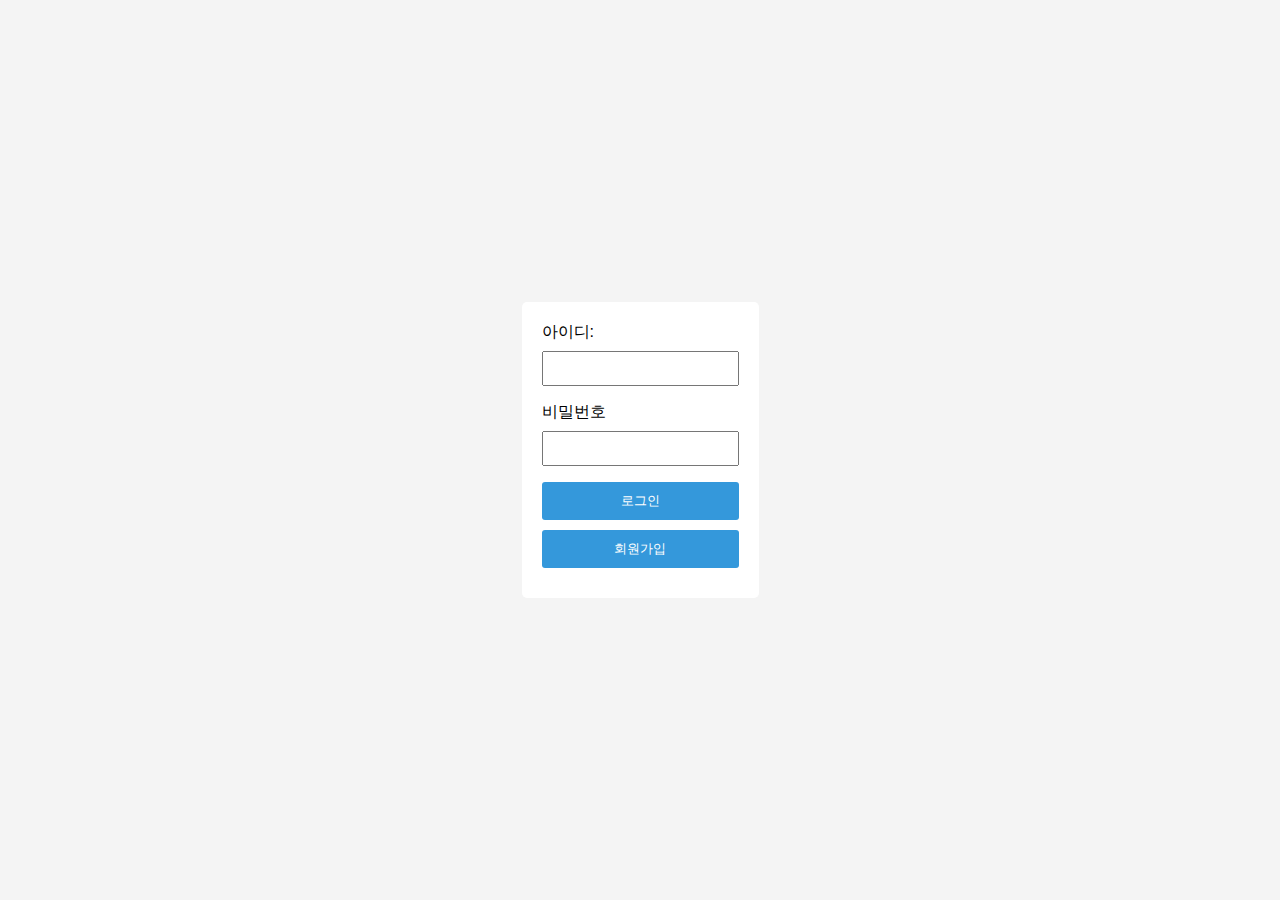
==== html/index.html @ b85cf9a9 "feat: index 화면 추가" ====
<!DOCTYPE html>
<html lang="ko">
<head>
    <meta charset="UTF-8">
    <meta name="viewport" content="width=device-width, initial-scale=1.0">
    <link rel="stylesheet" href="../css/styles.css">
    <title>Assemble</title>
</head>
<body>
    <div id="app"></div>
    <script src="../js/partys.js"></script>
</body>
</html>
---- css/styles.css ----
body {
    font-family: Arial, Helvetica, sans-serif;
    background-color: #f4f4f4;
    margin: 0;
    display: flex;
    align-items: center;
    justify-content: center;
    height: 100vh;
}

.login-container {
    background-color: #fff;
    padding: 20px;
    border-radius: 5px;
    box-shadow: 0 0 10px rgba(0, 0, 0, 0,1);
}

form {
    display: flex;
    flex-direction: column;
}

label {
    margin-bottom: 8px;
}

input {
    padding: 8px;
    margin-bottom: 16px;
}

button {
    padding: 10px;
    width: 100%;
    background-color: #3498db;
    color: #fff;
    border: none;
    border-radius: 3px;
    cursor: pointer;
    margin-bottom: 10px;
}
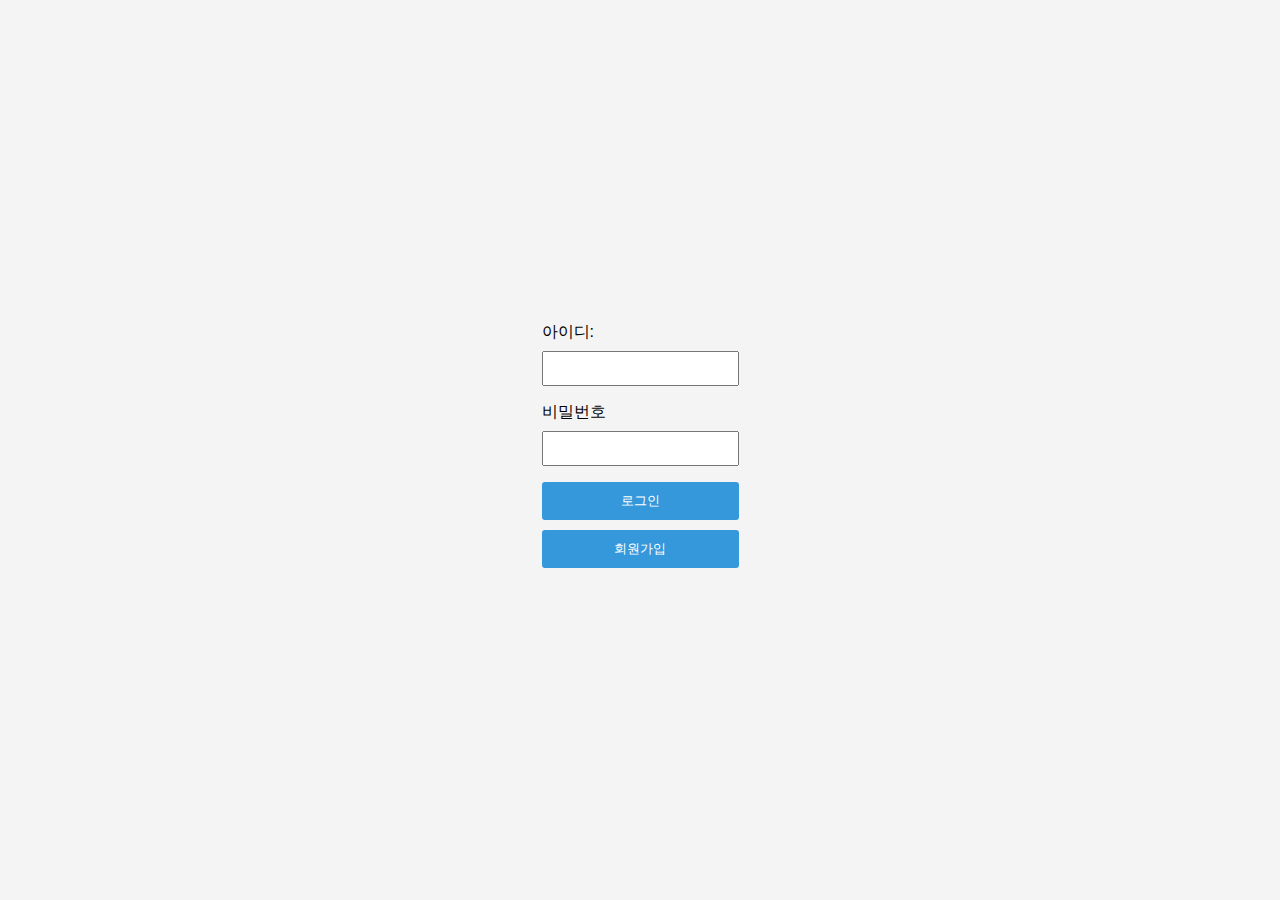
==== commit 5aaf8efa: "feat : 모임 저장 페이지 추가" ====
--- a/html/index.html
+++ b/html/index.html
@@ -7,7 +7,9 @@
     <title>Assemble</title>
 </head>
 <body>
-    <div id="app"></div>
+    <div id="app">
+        <button onclick="window.location.href='partySave.html'">모임생성</button>
+    </div>
     <script src="../js/partys.js"></script>
 </body>
 </html>--- a/css/styles.css
+++ b/css/styles.css
@@ -8,12 +8,12 @@
     height: 100vh;
 }
 
-.login-container {
+/* .login-container {
     background-color: #fff;
     padding: 20px;
     border-radius: 5px;
     box-shadow: 0 0 10px rgba(0, 0, 0, 0,1);
-}
+} */
 
 form {
     display: flex;
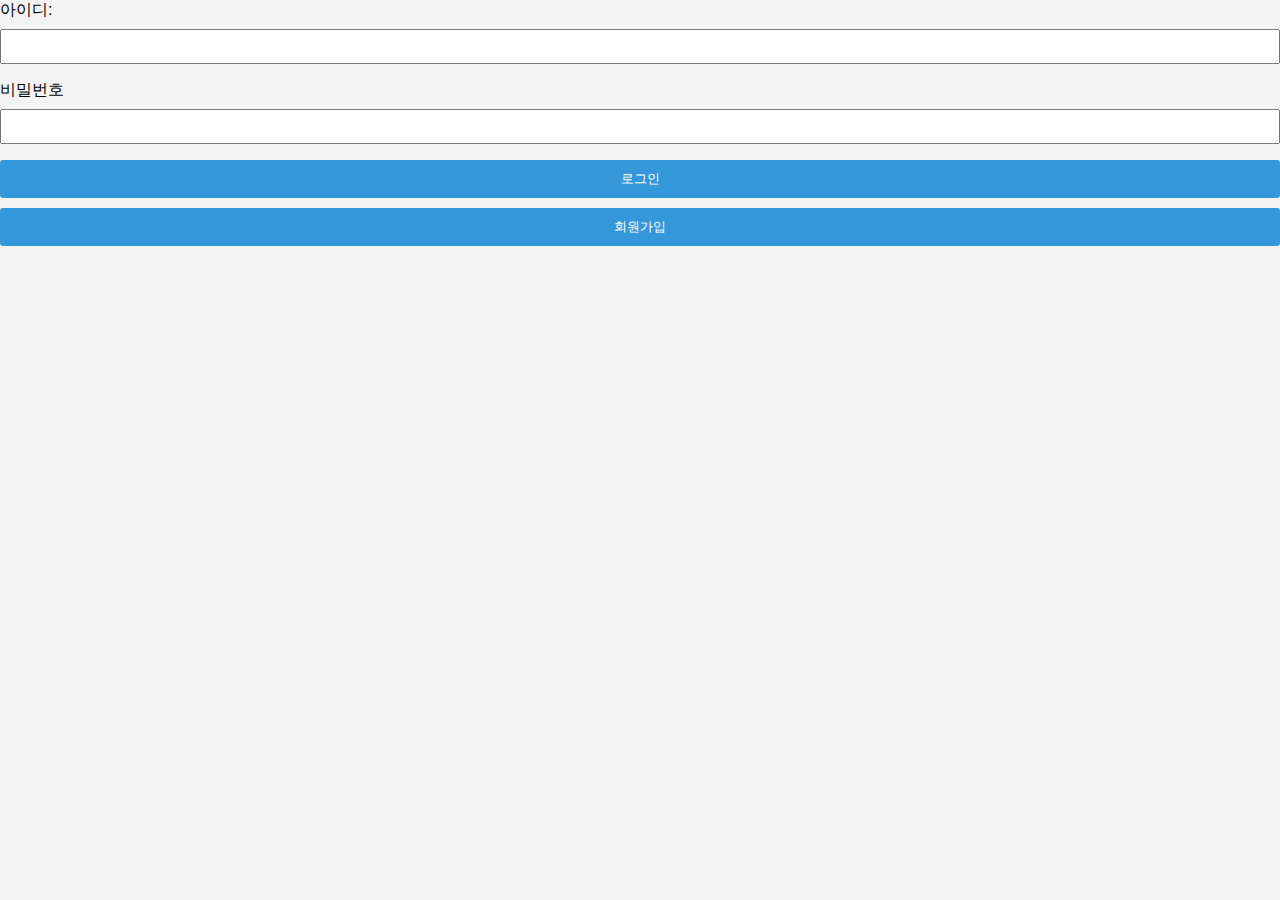
==== commit 04607841: "feat: 무한 스크롤 추가" ====
--- a/html/index.html
+++ b/html/index.html
@@ -8,8 +8,11 @@
 </head>
 <body>
     <div id="app">
+    </div>
+    <div>
         <button onclick="window.location.href='partySave.html'">모임생성</button>
     </div>
+    
     <script src="../js/partys.js"></script>
 </body>
 </html>--- a/css/styles.css
+++ b/css/styles.css
@@ -2,10 +2,11 @@
     font-family: Arial, Helvetica, sans-serif;
     background-color: #f4f4f4;
     margin: 0;
-    display: flex;
+    /* display: flex;
+    flex-direction: column; */
     align-items: center;
     justify-content: center;
-    height: 100vh;
+    /* height: 50vh; */
 }
 
 /* .login-container {
@@ -38,4 +39,9 @@
     border-radius: 3px;
     cursor: pointer;
     margin-bottom: 10px;
-}+}
+
+/* .party-container {
+    overflow-y: auto;
+    height: 100vh;
+  } */